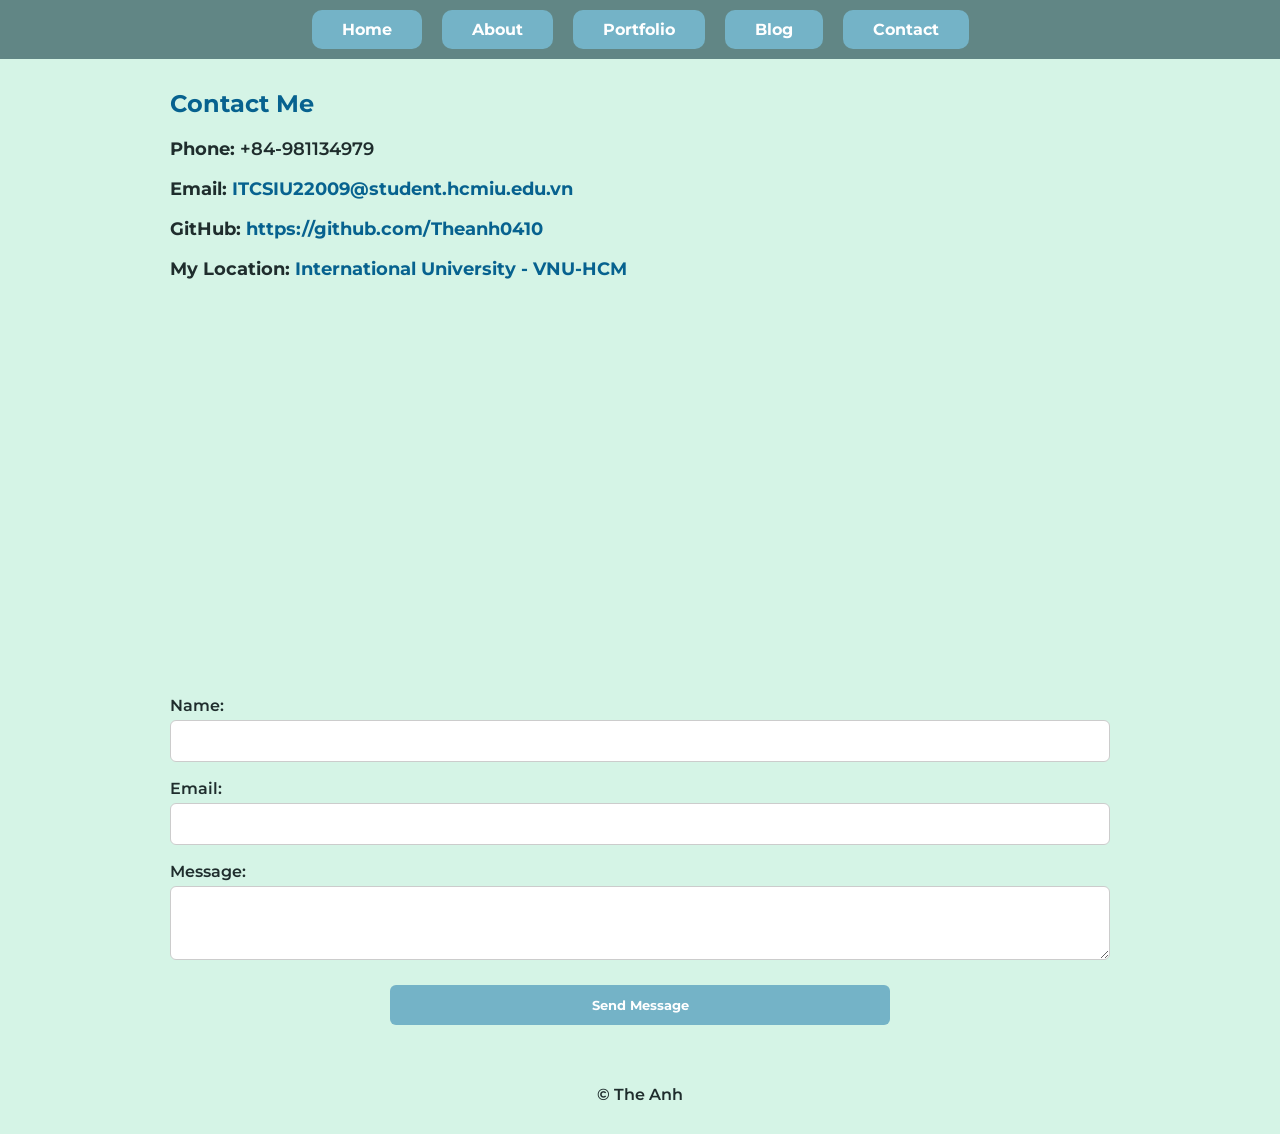
==== contact.html @ 81315a52 "Add files via upload" ====
<!DOCTYPE html>
<html lang="en">
<head>
  <meta charset="UTF-8">
  <meta name="viewport" content="width=device-width, initial-scale=1.0">
  <title>Contact Me</title>
  <link rel="icon" href="favicon.ico">

  <link href="https://fonts.googleapis.com/css?family=Montserrat:200;400;700&display=swap" rel="stylesheet">
  <link rel="stylesheet" href="./styles/style.css">
  <link rel="stylesheet" href="./styles/nav.css">
</head>
<body>
  <header><div id="nav-placeholder"></div></header>
  
  <main>
    <section class="frame">
      <h1>Contact Me</h1>
      <div class="contact-info">
        <p><strong>Phone:</strong> +84-981134979</p>
        <p><strong>Email:</strong> <a href="mailto:ITCSIU22009@student.hcmiu.edu.vn">ITCSIU22009@student.hcmiu.edu.vn</a></p>
        <p><strong>GitHub:</strong> <a href="https://github.com/Theanh0410" target="_blank">https://github.com/Theanh0410</a></p>
        <p><strong>My Location:</strong> <a href="https://maps.app.goo.gl/fQKLNbFjAeVZ2nhc7">International University - VNU-HCM</a></p>
      </div>

      <div class="map-container">
        <iframe 
          src="https://www.google.com/maps/embed?pb=!1m14!1m8!1m3!1d2703.9110596530018!2d106.80156549450321!3d10.878463133670865!3m2!1i1024!2i768!4f13.1!3m3!1m2!1s0x3174d8a415a9d221%3A0x550c2b41569376f9!2sInternational%20University%20-%20VNU-HCM!5e1!3m2!1sen!2sus!4v1772376555275!5m2!1sen!2sus"
          allowfullscreen=""
          loading="lazy"
          referrerpolicy="no-referrer-when-downgrade">
        </iframe>
      </div>

      <form>
        <label for="name">Name:</label>
        <input type="text" id="name" name="name" required>

        <label for="email">Email:</label>
        <input type="email" id="email" name="email" required>

        <label for="message">Message:</label>
        <textarea id="message" name="message" rows="3" required></textarea>

        <input type="submit" value="Send Message">
      </form>

    </section>
  </main>

  <footer>
    <p>&copy; The Anh</p>
  </footer>

  <script>
    fetch('nav.html')
      .then(response => response.text())
      .then(data => {
        document.getElementById('nav-placeholder').innerHTML = data;
      })
      .catch(error => console.error('Error loading navigation:', error));
  </script>
</body>
</html>
---- styles/style.css ----
/* ===== Global ===== */
* { box-sizing: border-box; }

body {
  font-family: "Montserrat", sans-serif;
  margin: 0;
  padding: 0;
  background-color: #d5f4e6;
  color: #1f2d2d;
}

h1, h2 {
  color: #07628f;
  margin-top: 0;
}

p {
  font-weight: 600;
}

a { color: #07628f; }

.frame {
  padding: 30px;
  max-width: 1000px;
  margin: 0 auto;
}

footer {
  text-align: center;
  padding: 14px;
}

/* ===== About ===== */
.about-text {
  font-size: 20px;
}

.interests {
  display: flex;
  flex-direction: column;
  gap: 24px;
  margin-top: 20px;
}

.interest-item {
  display: flex;
  align-items: center;
  gap: 18px;
  font-size: 18px;
}

.interest-icon {
  min-width: 110px;
  display: flex;
  flex-direction: column;
  align-items: center;
  text-align: center;
  gap: 6px;
}

.interest-icon img {
  width: 40px;
  height: 40px;
}

/* ===== Blog ===== */
.blog-text {
  font-size: 20px;
}

.blog-readmore {
  color: #07628f;
  text-decoration: none;
  font-weight: 700;
}

/* contact */
.contact-info {
  margin-top: 20px;
  font-size: 18px;
}

.contact-info a {
  text-decoration: none;
  font-weight: 700;
}

.contact-info a:hover {
  text-decoration: underline;
}

.map-container {
  margin-top: 30px;
  border-radius: 12px;
  overflow: hidden;
}

.map-container iframe {
  width: 100%;
  height: 350px;
  border: 0;
}

/* .iframe {
  background: white;
  border-radius: 15px;
  padding: 40px;
} */

form {
  display: flex;
  flex-direction: column;
  gap: 5px;
  margin-top: 20px;
}

label {
  font-weight: 600;
  margin-top: 12px;
}

input, textarea {
  padding: 12px;
  border: 1px solid #ccc;
  border-radius: 6px;
  width: 100%;
  font-family: inherit;
}

textarea { min-height: 70px; }

input[type="submit"] {
  background: #74b3c7;
  color: white;
  border: none;
  cursor: pointer;
  font-weight: 700;
  width: 500px;
  align-self: center;
  padding: 12px;
  margin-top: 20px;
}

input[type="submit"]:hover {
  background: #07628f;
}

/* portfolio*/
.work-text {
  font-size: 20px;
}

.projects {
  margin-top: 40px;
}

.project-item {
  display: flex;
  align-items: flex-start;
  gap: 18px;
  margin-bottom: 40px;
  font-size: 18px;
}

.project-icon {
  min-width: 90px;
  display: flex;
  flex-direction: column;
  align-items: center;
  text-align: center;
  gap: 6px;
}

.project-icon img {
  width: 40px;
  height: 40px;
}

.project-text a {
  font-weight: 700;
  color: #07628f;
  text-decoration: none;
}

.project-text a:hover {
  text-decoration: underline;
}

.des-text { margin: 8px 0 0; }
---- styles/nav.css ----
.site-header {
  background: #618685;
  padding: 10px;
  text-align: center;
}

.site-nav .nav-list {
  list-style: none;
  padding: 0;
  margin: 0;
  display: flex;
  justify-content: center;
  gap: 20px;
  flex-wrap: wrap;
}

.site-nav .nav-link {
  display: inline-block;
  background: #74b3c7;
  color: #fff;
  padding: 10px 30px;
  border-radius: 10px;
  text-decoration: none;
  font-weight: 700;
}

.site-nav .nav-link:hover {
  background-color: #07628f;
}
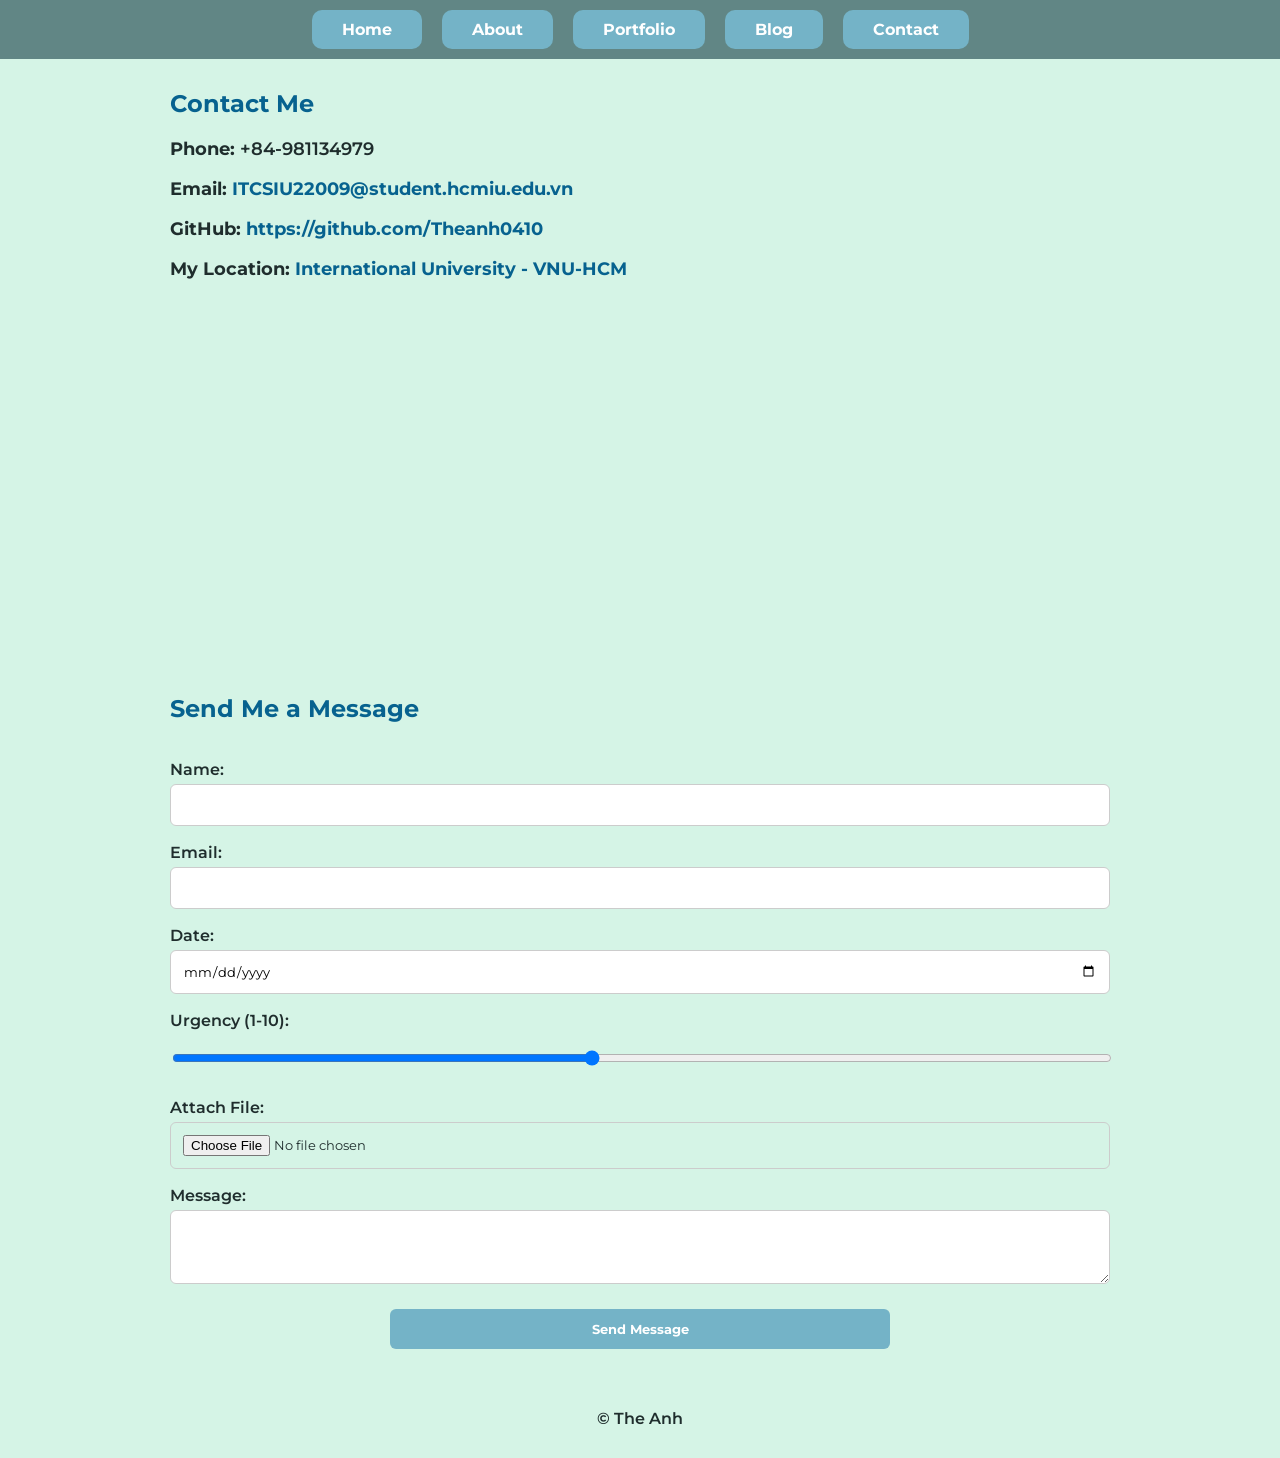
==== commit 7328e452: "add some form label" ====
--- a/contact.html
+++ b/contact.html
@@ -33,11 +33,22 @@
       </div>
 
       <form>
+        <h2>Send Me a Message</h2>
+
         <label for="name">Name:</label>
         <input type="text" id="name" name="name" required>
 
         <label for="email">Email:</label>
         <input type="email" id="email" name="email" required>
+
+        <label for="date">Date:</label>
+        <input type="date" id="date" name="date" required>
+
+        <label for="urgency">Urgency (1-10):<span id="urgency-value"></span></label>
+        <input type="range" id="urgency" name="urgency" min="1" max="10" value="5">
+
+        <label for="file">Attach File:</label>
+        <input type="file" id="file" name="file" accept=".pdf,.doc,.docx,.txt,.jpg,.png">
 
         <label for="message">Message:</label>
         <textarea id="message" name="message" rows="3" required></textarea>
--- a/styles/style.css
+++ b/styles/style.css
@@ -1,4 +1,4 @@
-/* ===== Global ===== */
+/* global */
 * { box-sizing: border-box; }
 
 body {
@@ -31,7 +31,7 @@
   padding: 14px;
 }
 
-/* ===== About ===== */
+/* about */
 .about-text {
   font-size: 20px;
 }
@@ -64,7 +64,7 @@
   height: 40px;
 }
 
-/* ===== Blog ===== */
+/* blog */
 .blog-text {
   font-size: 20px;
 }
@@ -92,6 +92,7 @@
 
 .map-container {
   margin-top: 30px;
+  margin-bottom: 30px;
   border-radius: 12px;
   overflow: hidden;
 }
@@ -102,17 +103,10 @@
   border: 0;
 }
 
-/* .iframe {
-  background: white;
-  border-radius: 15px;
-  padding: 40px;
-} */
-
 form {
   display: flex;
   flex-direction: column;
   gap: 5px;
-  margin-top: 20px;
 }
 
 label {
